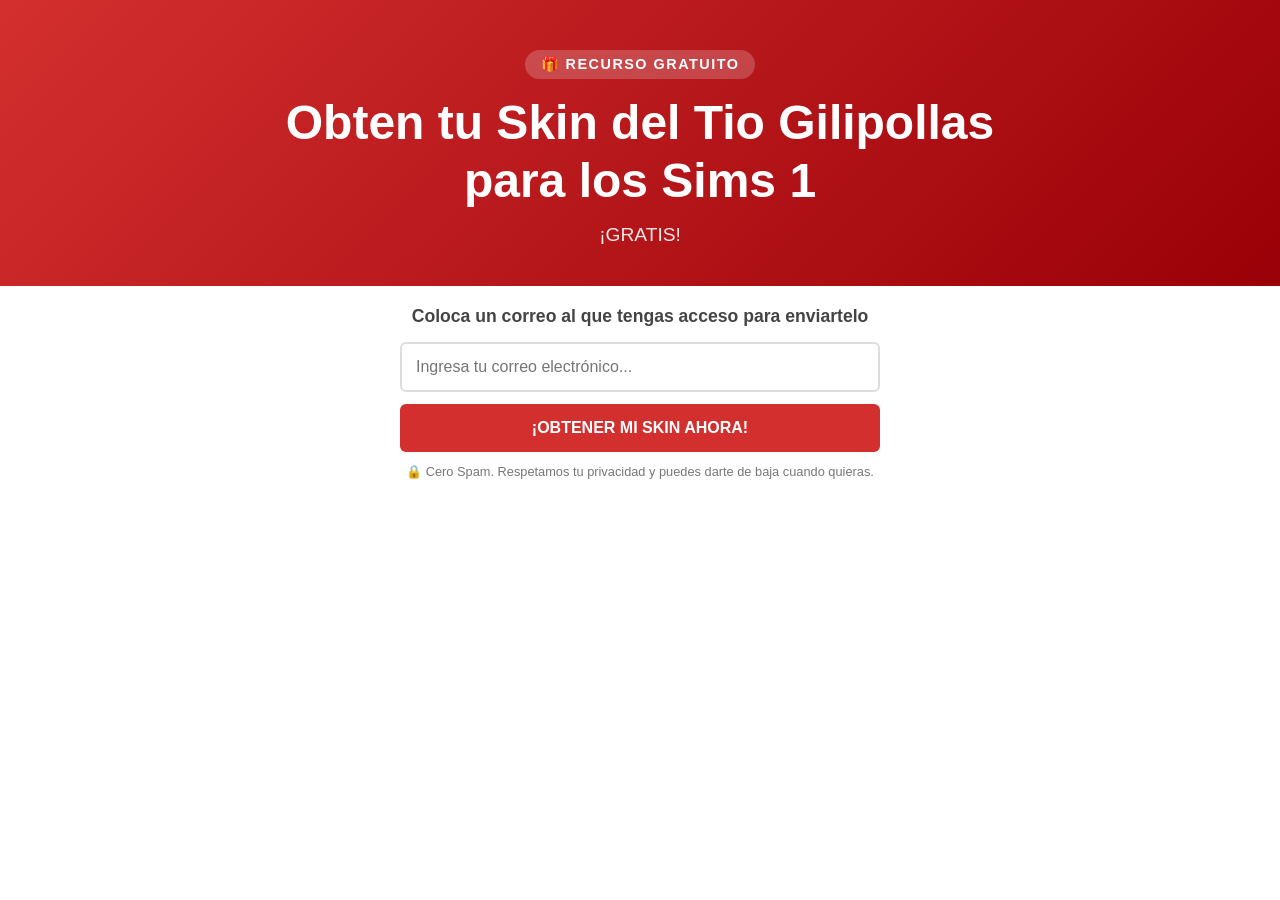
==== tg.html @ d988bd21 "Rename index.html to tg.html" ====
<!DOCTYPE html>
<html lang="es">
<head>
    <meta charset="UTF-8">
    <meta name="viewport" content="width=device-width, initial-scale=1.0">
    <title>Lead Magnet - Descarga Gratis</title>
    <style>
        * {
            box-sizing: border-box;
            margin: 0;
            padding: 0;
            font-family: 'Segoe UI', Tahoma, Geneva, Verdana, sans-serif;
        }

        body {
            background-color: #ffffff;
            color: #333;
        }

        /* 1. Encabezado Rojo */
        .hero-section {
            background: linear-gradient(135deg, #d32f2f, #9a0007);
            color: #ffffff;
            text-align: center;
            padding: 50px 20px 40px;
        }

        .hero-container {
            max-width: 800px;
            margin: 0 auto;
        }

        .tagline {
            text-transform: uppercase;
            font-weight: 700;
            letter-spacing: 1.5px;
            font-size: 0.9rem;
            background-color: rgba(255, 255, 255, 0.2);
            display: inline-block;
            padding: 6px 16px;
            border-radius: 20px;
            margin-bottom: 15px;
        }

        .hero-title {
            font-size: 3rem;
            line-height: 1.2;
            margin-bottom: 15px;
            font-weight: 800;
        }

        .hero-subtitle {
            font-size: 1.2rem;
            opacity: 0.9;
        }

        /* 2. Sección Blanca pegada justo debajo */
        .form-section {
            background-color: #ffffff;
            padding: 20px 20px 60px 20px; /* Mínima separación con el header */
            margin-top: 0; /* Totalmente pegado */
            width: 100%;
        }

        .form-container {
            max-width: 480px;
            margin: 0 auto; /* Centrado horizontal del contenido */
            text-align: center;
        }

        .form-title {
            font-size: 1.1rem;
            color: #444;
            margin-bottom: 15px;
            font-weight: 600;
        }

        .lead-form {
            display: flex;
            flex-direction: column;
            gap: 12px;
        }

        .input-email {
            width: 100%;
            padding: 14px;
            border: 2px solid #ddd;
            border-radius: 6px;
            font-size: 1rem;
            outline: none;
            transition: border-color 0.2s ease;
        }

        .input-email:focus {
            border-color: #d32f2f;
        }

        .btn-submit {
            background-color: #d32f2f;
            color: #ffffff;
            border: none;
            padding: 15px;
            font-size: 1rem;
            font-weight: 700;
            border-radius: 6px;
            cursor: pointer;
            transition: background-color 0.2s ease;
        }

        .btn-submit:hover {
            background-color: #b71c1c;
        }

        .privacy-note {
            font-size: 0.8rem;
            color: #777;
            margin-top: 12px;
        }

        @media (max-width: 600px) {
            .hero-title {
                font-size: 1.8rem;
            }
            .hero-subtitle {
                font-size: 1rem;
            }
        }
    </style>
</head>
<body>

    <!-- Encabezado Rojo -->
    <header class="hero-section">
        <div class="hero-container">
            <span class="tagline">🎁 Recurso Gratuito</span>
            <h1 class="hero-title">Obten tu Skin del Tio Gilipollas para los Sims 1</h1>
            <p class="hero-subtitle">¡GRATIS!</p>
        </div>
    </header>

    <!-- Sección Blanca directamente debajo -->
    <section class="form-section">
        <div class="form-container">
            <h2 class="form-title">Coloca un correo al que tengas acceso para enviartelo</h2>
            
            <form class="lead-form" action="#" method="POST">
                <input 
                    type="email" 
                    class="input-email" 
                    placeholder="Ingresa tu correo electrónico..." 
                    required
                >
                <button type="submit" class="btn-submit">
                    ¡OBTENER MI SKIN AHORA!
                </button>
            </form>

            <p class="privacy-note">🔒 Cero Spam. Respetamos tu privacidad y puedes darte de baja cuando quieras.</p>
        </div>
    </section>

</body>
</html>
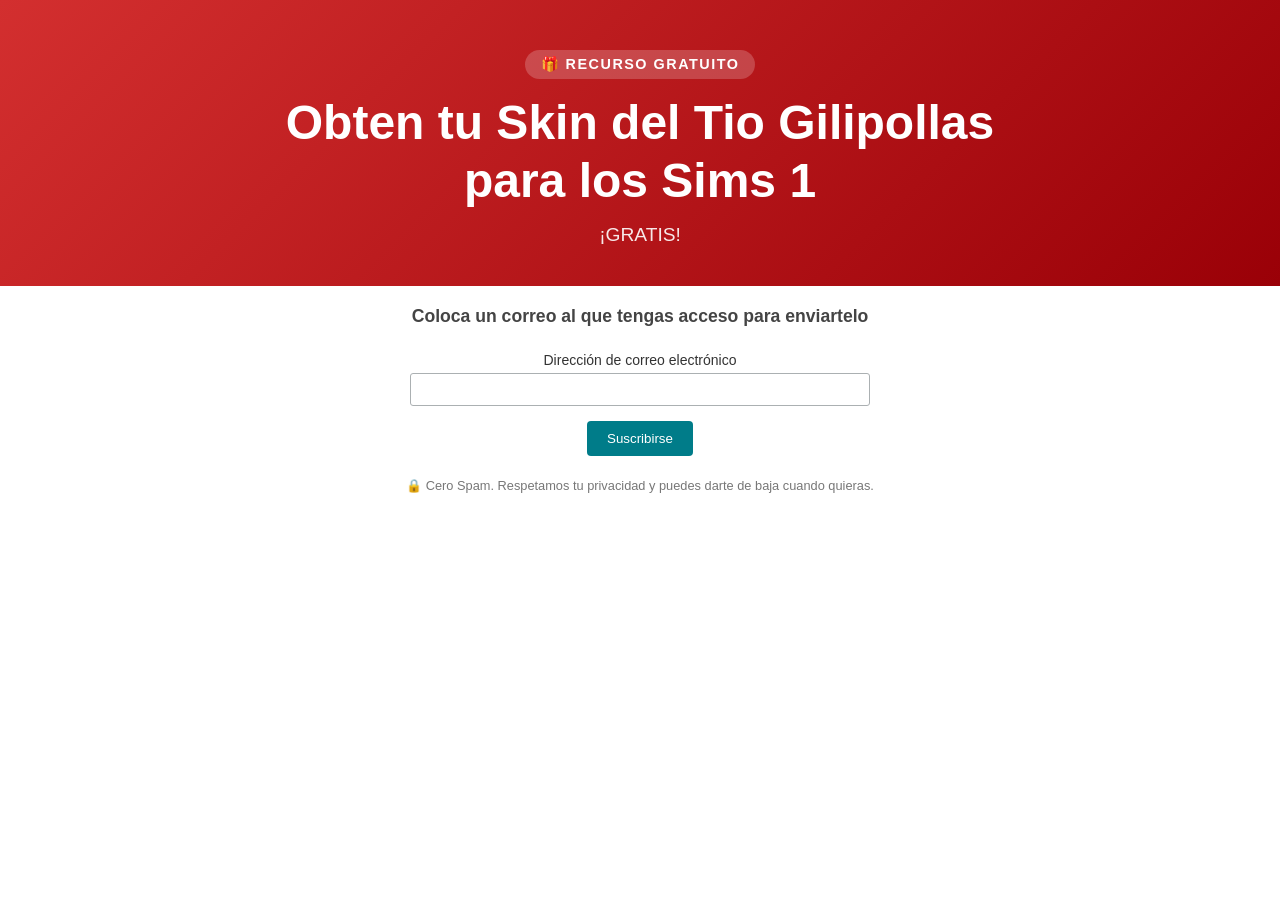
==== commit d6de72f1: "Refactor HTML structure and styles in tg.html" ====
--- a/tg.html
+++ b/tg.html
@@ -3,7 +3,7 @@
 <head>
     <meta charset="UTF-8">
     <meta name="viewport" content="width=device-width, initial-scale=1.0">
-    <title>Lead Magnet - Descarga Gratis</title>
+    <title>Descarga Gratis</title>
     <style>
         * {
             box-sizing: border-box;
@@ -143,17 +143,72 @@
         <div class="form-container">
             <h2 class="form-title">Coloca un correo al que tengas acceso para enviartelo</h2>
             
-            <form class="lead-form" action="#" method="POST">
-                <input 
-                    type="email" 
-                    class="input-email" 
-                    placeholder="Ingresa tu correo electrónico..." 
-                    required
-                >
-                <button type="submit" class="btn-submit">
-                    ¡OBTENER MI SKIN AHORA!
-                </button>
-            </form>
+            <div id="mc_embed_shell">
+  <!-- 1. Carga explícita con HTTPS (Evita fallos locales file://) -->
+  <link href="https://cdn-images.mailchimp.com/embedcode/classic-061523.css" rel="stylesheet" type="type/css">
+
+  <style type="text/css">
+    /* Estilos base por si la CDN de Mailchimp es bloqueada */
+    #mc_embed_signup {
+      background: #fff;
+      clear: left;
+      font: 14px Helvetica, Arial, sans-serif;
+      width: 100%;
+      max-width: 600px;
+      box-sizing: border-box;
+      padding: 10px;
+    }
+    #mc_embed_signup .mc-field-group {
+      margin-bottom: 15px;
+    }
+    #mc_embed_signup input[type="email"] {
+      width: 100%;
+      padding: 8px;
+      margin-top: 5px;
+      box-sizing: border-box;
+      border: 1px solid #abb0b2;
+      border-radius: 3px;
+    }
+    #mc_embed_signup .button {
+      background-color: #007c89;
+      color: #fff;
+      border: none;
+      padding: 10px 20px;
+      border-radius: 4px;
+      cursor: pointer;
+    }
+    #mc_embed_signup .button:hover {
+      background-color: #005a63;
+    }
+  </style>
+
+  <div id="mc_embed_signup">
+    <form action="https://gmail.us17.list-manage.com/subscribe/post?u=4a85ab4bfc0ac65faf3b98823&amp;id=9fcfa41339&amp;f_id=0021c2e1f0" method="post" id="mc-embedded-subscribe-form" name="mc-embedded-subscribe-form" class="validate" target="_blank">
+      <div id="mc_embed_signup_scroll">
+        
+        <div class="mc-field-group">
+          <label for="mce-EMAIL">Dirección de correo electrónico</label>
+          <input type="email" name="EMAIL" class="required email" id="mce-EMAIL" required="" value="">
+        </div>
+
+        <div id="mce-responses" class="clear foot">
+          <div class="response" id="mce-error-response" style="display: none;"></div>
+          <div class="response" id="mce-success-response" style="display: none;"></div>
+        </div>
+
+        <div aria-hidden="true" style="position: absolute; left: -5000px;">
+          <input type="text" name="b_4a85ab4bfc0ac65faf3b98823_9fcfa41339" tabindex="-1" value="">
+        </div>
+
+        <div class="optionalParent">
+          <div class="clear foot" style="margin-top: 10px;">
+            <input type="submit" name="subscribe" id="mc-embedded-subscribe" class="button" value="Suscribirse">
+          </div>
+        </div>
+      </div>
+    </form>
+  </div>
+</div>
 
             <p class="privacy-note">🔒 Cero Spam. Respetamos tu privacidad y puedes darte de baja cuando quieras.</p>
         </div>
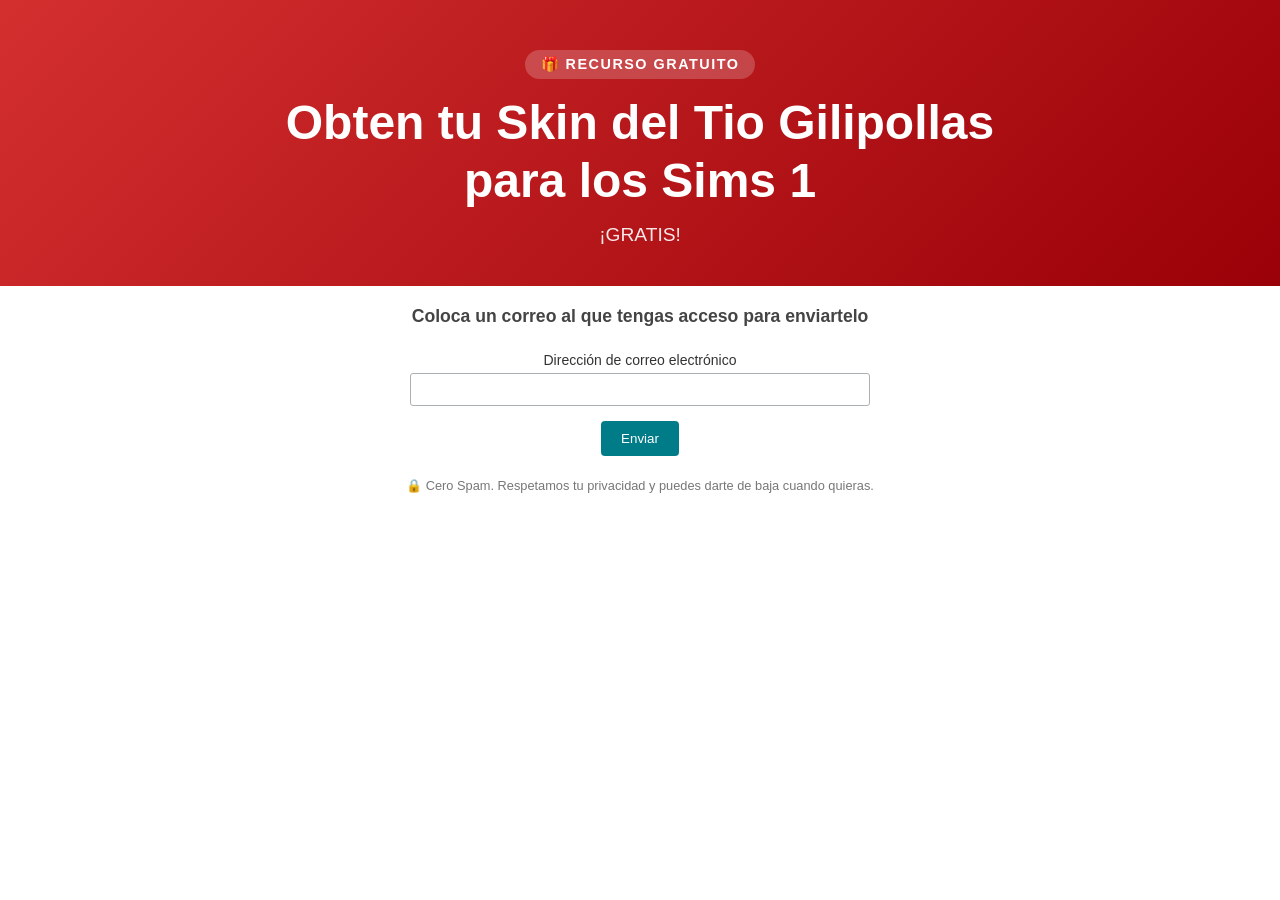
==== commit 5ee83cf1: "Fix HTML encoding issues in tg.html" ====
--- a/tg.html
+++ b/tg.html
@@ -202,7 +202,7 @@
 
         <div class="optionalParent">
           <div class="clear foot" style="margin-top: 10px;">
-            <input type="submit" name="subscribe" id="mc-embedded-subscribe" class="button" value="Suscribirse">
+            <input type="submit" name="subscribe" id="mc-embedded-subscribe" class="button" value="Enviar">
           </div>
         </div>
       </div>
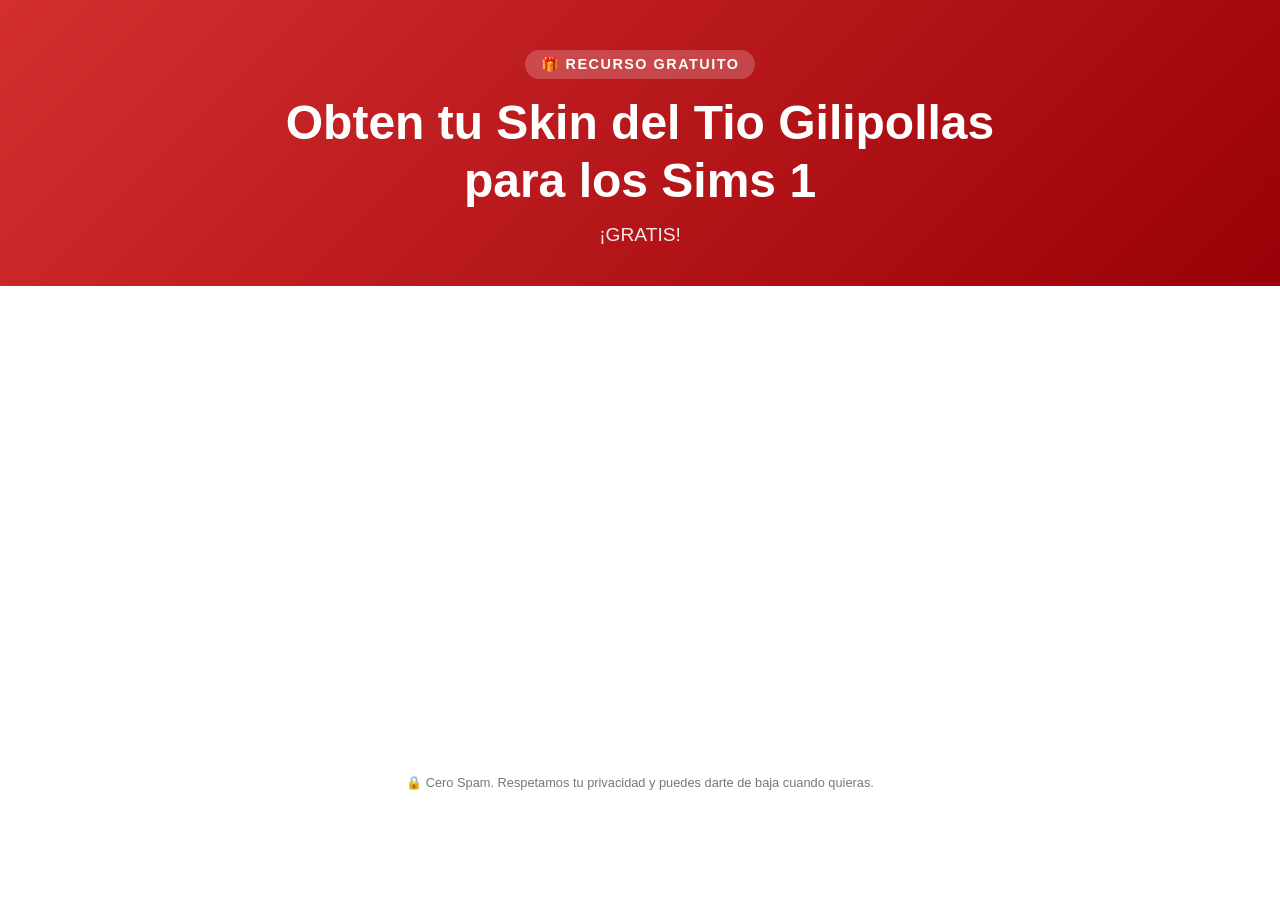
==== commit abce1dad: "Refactor tg.html structure and styles" ====
--- a/tg.html
+++ b/tg.html
@@ -69,7 +69,7 @@
         }
 
         .form-title {
-            font-size: 1.1rem;
+            font-size: 0.9rem;
             color: #444;
             margin-bottom: 15px;
             font-weight: 600;
@@ -141,74 +141,8 @@
     <!-- Sección Blanca directamente debajo -->
     <section class="form-section">
         <div class="form-container">
-            <h2 class="form-title">Coloca un correo al que tengas acceso para enviartelo</h2>
             
-            <div id="mc_embed_shell">
-  <!-- 1. Carga explícita con HTTPS (Evita fallos locales file://) -->
-  <link href="https://cdn-images.mailchimp.com/embedcode/classic-061523.css" rel="stylesheet" type="type/css">
-
-  <style type="text/css">
-    /* Estilos base por si la CDN de Mailchimp es bloqueada */
-    #mc_embed_signup {
-      background: #fff;
-      clear: left;
-      font: 14px Helvetica, Arial, sans-serif;
-      width: 100%;
-      max-width: 600px;
-      box-sizing: border-box;
-      padding: 10px;
-    }
-    #mc_embed_signup .mc-field-group {
-      margin-bottom: 15px;
-    }
-    #mc_embed_signup input[type="email"] {
-      width: 100%;
-      padding: 8px;
-      margin-top: 5px;
-      box-sizing: border-box;
-      border: 1px solid #abb0b2;
-      border-radius: 3px;
-    }
-    #mc_embed_signup .button {
-      background-color: #007c89;
-      color: #fff;
-      border: none;
-      padding: 10px 20px;
-      border-radius: 4px;
-      cursor: pointer;
-    }
-    #mc_embed_signup .button:hover {
-      background-color: #005a63;
-    }
-  </style>
-
-  <div id="mc_embed_signup">
-    <form action="https://gmail.us17.list-manage.com/subscribe/post?u=4a85ab4bfc0ac65faf3b98823&amp;id=9fcfa41339&amp;f_id=0021c2e1f0" method="post" id="mc-embedded-subscribe-form" name="mc-embedded-subscribe-form" class="validate" target="_blank">
-      <div id="mc_embed_signup_scroll">
-        
-        <div class="mc-field-group">
-          <label for="mce-EMAIL">Dirección de correo electrónico</label>
-          <input type="email" name="EMAIL" class="required email" id="mce-EMAIL" required="" value="">
-        </div>
-
-        <div id="mce-responses" class="clear foot">
-          <div class="response" id="mce-error-response" style="display: none;"></div>
-          <div class="response" id="mce-success-response" style="display: none;"></div>
-        </div>
-
-        <div aria-hidden="true" style="position: absolute; left: -5000px;">
-          <input type="text" name="b_4a85ab4bfc0ac65faf3b98823_9fcfa41339" tabindex="-1" value="">
-        </div>
-
-        <div class="optionalParent">
-          <div class="clear foot" style="margin-top: 10px;">
-            <input type="submit" name="subscribe" id="mc-embedded-subscribe" class="button" value="Enviar">
-          </div>
-        </div>
-      </div>
-    </form>
-  </div>
-</div>
+            <iframe src="https://docs.google.com/forms/d/e/1FAIpQLSf26FWvfcUXqnZR4Nz-8b1ICX9a8cj4hBNWFx6KIaKGGbab3g/viewform?embedded=true" width="640" height="453" frameborder="0" marginheight="0" marginwidth="0">Cargando…</iframe>
 
             <p class="privacy-note">🔒 Cero Spam. Respetamos tu privacidad y puedes darte de baja cuando quieras.</p>
         </div>
